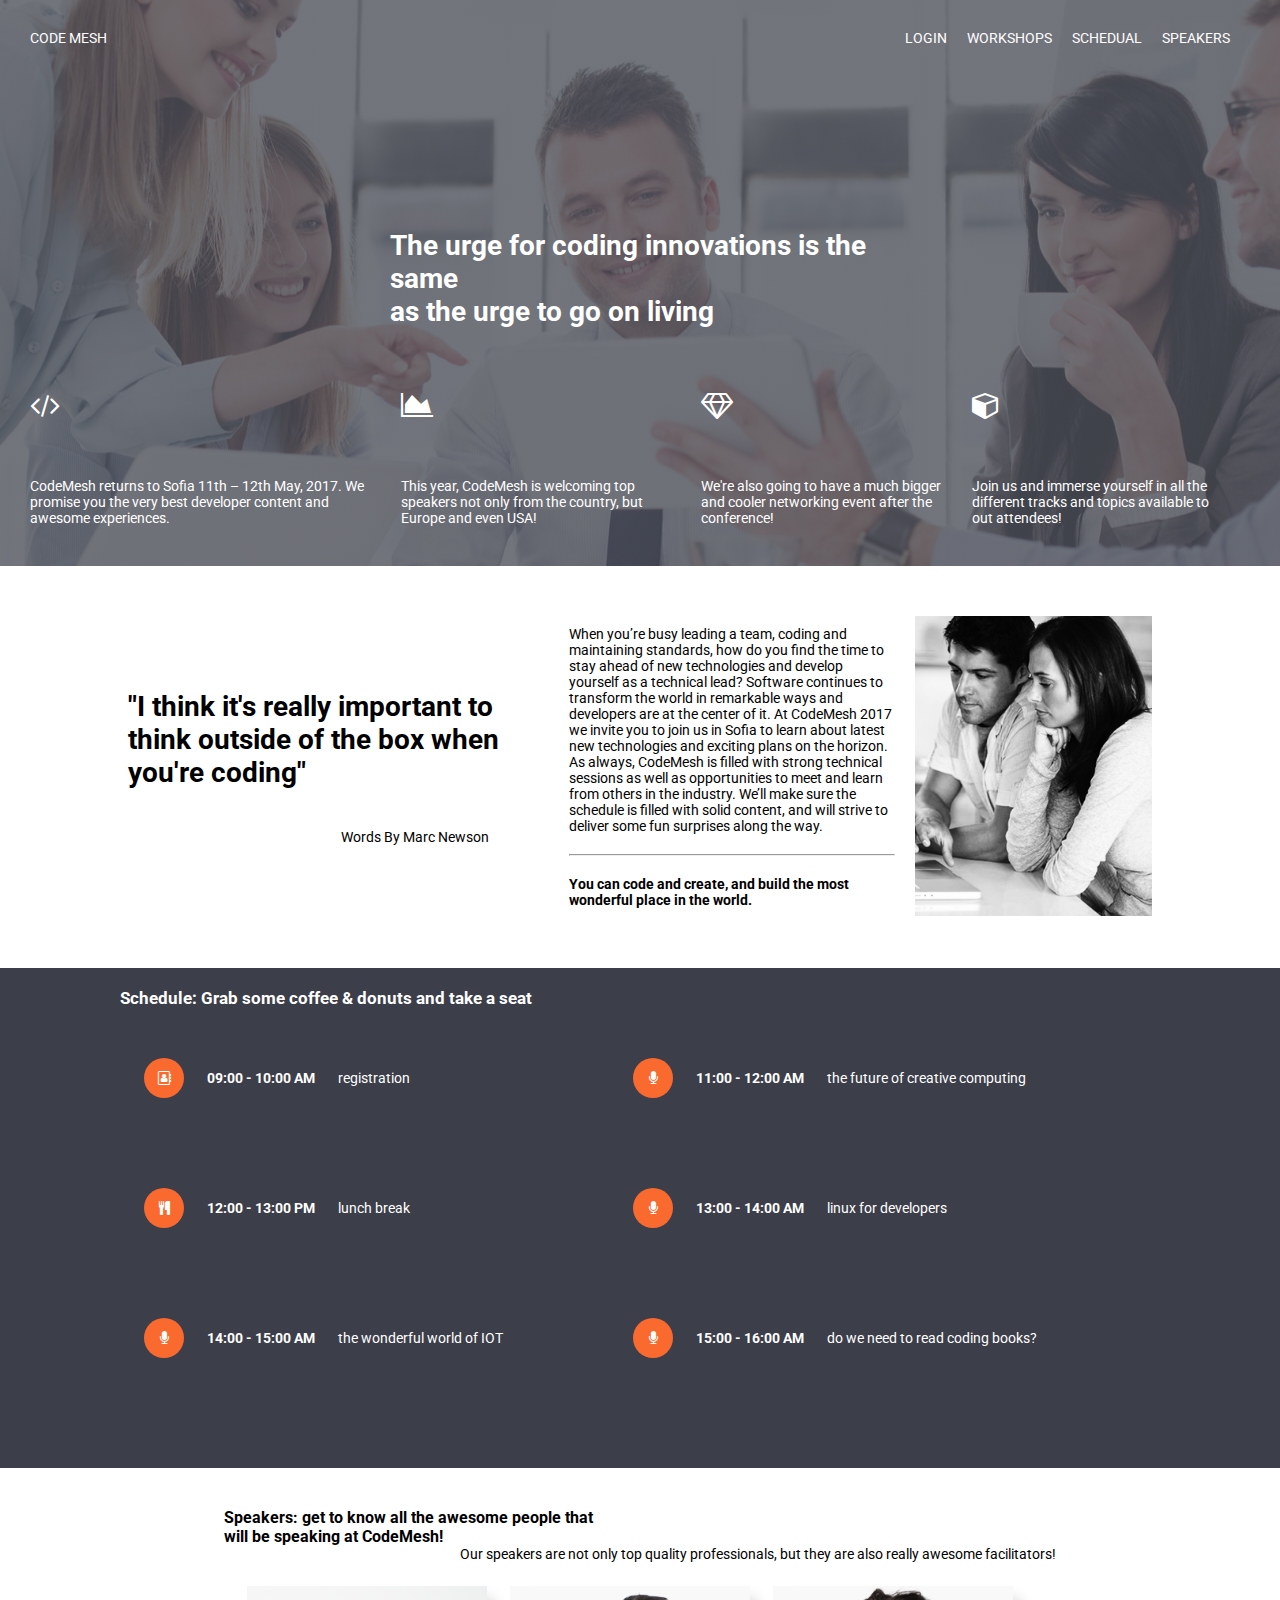
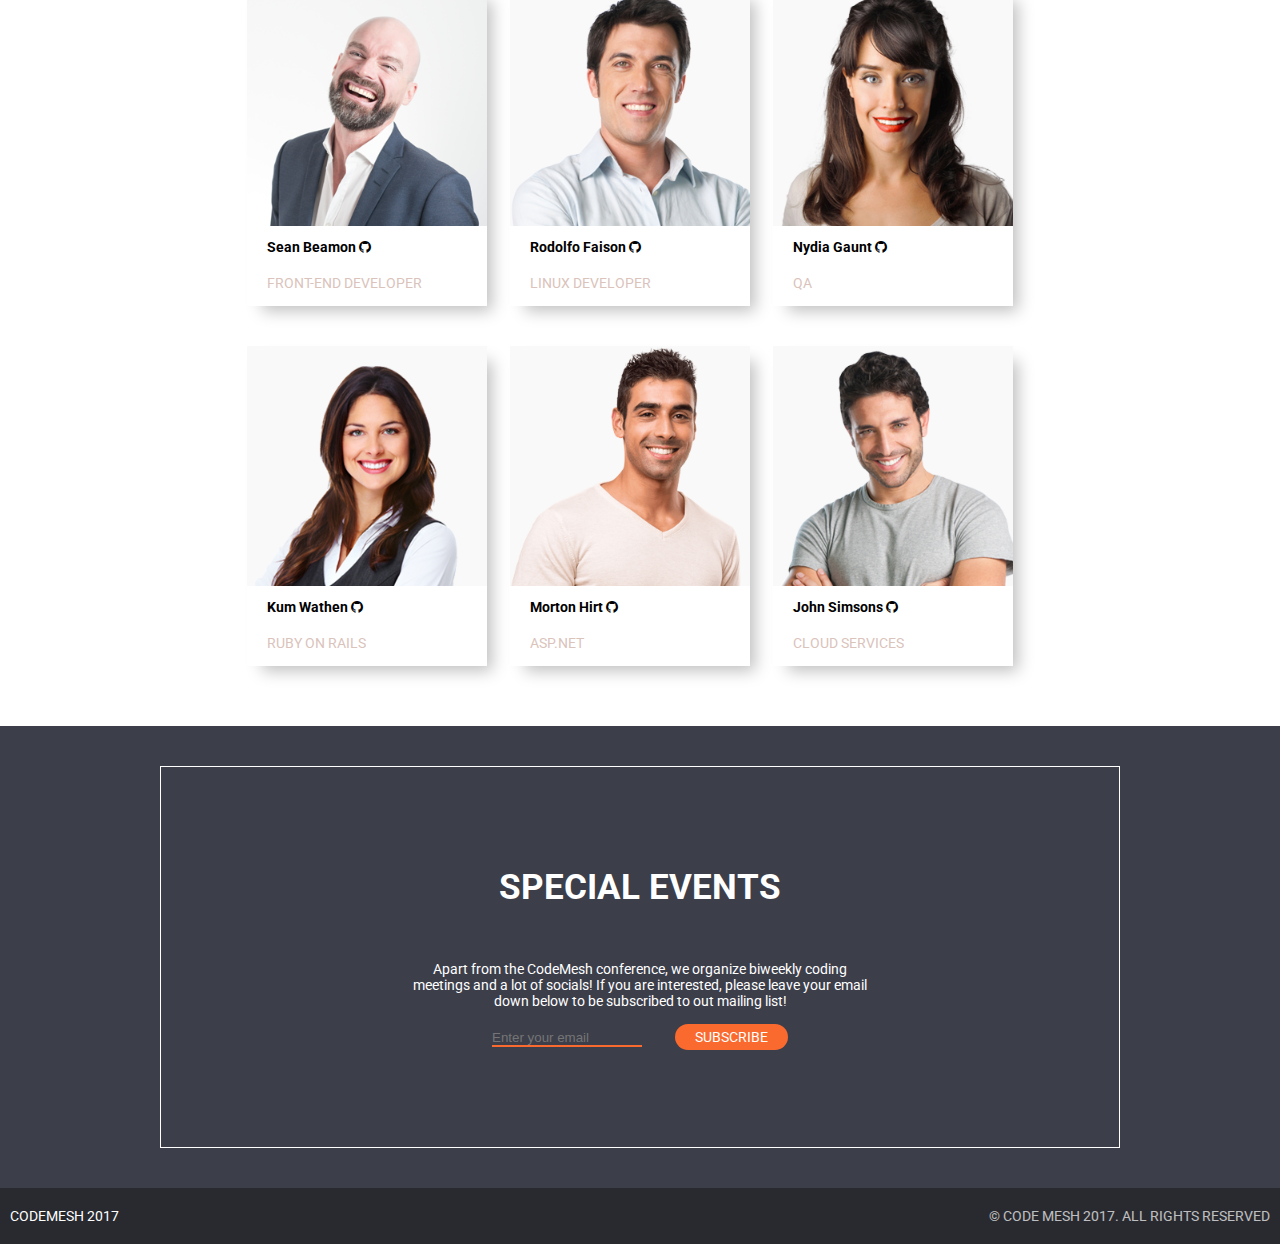
==== Landing Pages/Conference/index.html @ 928ff034 "Added sections" ====
<!DOCTYPE html>
<html lang="en">
<head>
    <meta charset="UTF-8">
    <title>Conference</title>
    <link rel="stylesheet" href="css/conference.css">
</head>
<body>
<header class="site-header">
    <nav class="clearfix">
        <ul>
            <li id="logo"><a href="#">Code Mesh</a></li>
            <li><a href="#">Speakers</a></li>
            <li><a href="#">Schedual</a></li>
            <li><a href="#">Workshops</a></li>
            <li><a href="#">Login</a></li>
        </ul>
    </nav>
    <section class="jumbotron">
        <h1>The urge for coding innovations is the same
            <span>as the urge to go on living</span></h1>
    </section>
    <section class="info">
        <ul>
            <li>
                <h1><i class="fa fa-code" aria-hidden="true"></i></h1>
                <p>CodeMesh returns to Sofia 11th – 12th May, 2017. We promise
                    you the very best developer content and awesome experiences.</p>
            </li>
            <li>
                <h1><i class="fa fa-area-chart" aria-hidden="true"></i></h1>
                <p>This year, CodeMesh is welcoming top speakers not only from
                    the country, but Europe and even USA!</p>
            </li>
            <li>
                <h1><i class="fa fa-diamond" aria-hidden="true"></i></h1>
                <p>We're also going to have a much bigger and cooler
                    networking event after the conference!</p>
            </li>
            <li>
                <h1><i class="fa fa-cube" aria-hidden="true"></i></h1>
                <p>Join us and immerse yourself in all the different
                    tracks and topics available to out attendees!</p>
            </li>
        </ul>
    </section>
</header>
<main>
    <section class="intro">
        <div>
            <section>
                <blockquote>
                    "I think it's really important to think outside
                    of the box when you're coding"
                </blockquote>
                <p>words by marc newson</p>
            </section>
            <section>
                <p>When you’re busy leading a team, coding and maintaining
                    standards, how do you find the time to stay ahead of
                    new technologies and develop yourself as a technical lead?
                    Software continues to transform the world in remarkable
                    ways and developers are at the center of it. At CodeMesh 2017
                    we invite you to join us in Sofia to learn about
                    latest new technologies and exciting plans on the horizon.
                    As always, CodeMesh is filled with strong technical sessions
                    as well as opportunities to meet and learn from others in
                    the industry. We’ll make sure the schedule is filled with
                    solid content, and will strive to deliver some fun surprises along the way.</p>
                <hr>
                <strong>You can code and create, and build the most wonderful place in the world.</strong>
            </section>
            <section>
                <img src="img/intro-img.png" alt="">
            </section>
        </div>
    </section>
    <section class="schedule">
        <h4>Schedule: Grab some coffee & donuts and take a seat</h4>
        <ul>
            <li>
                <span><i class="fa fa-address-book-o orange-icon" aria-hidden=“true"></i></span>
                <strong>09:00 - 10:00 AM</strong>
                registration
            </li>
            <li>
                <span><i class="fa fa-microphone orange-icon" aria-hidden=“true"></i></span>
                <strong>11:00 - 12:00 AM</strong>
                the future of creative computing
            </li>
            <li>
                <span><i class="fa fa-cutlery orange-icon" aria-hidden=“true"></i></span>
                <strong>12:00 - 13:00 PM</strong>
                lunch break
            </li>
            <li>
                <span><i class="fa fa-microphone orange-icon" aria-hidden=“true"></i></span>
                <strong>13:00 - 14:00 AM</strong>
                linux for developers
            </li>
            <li>
                <span><i class="fa fa-microphone orange-icon" aria-hidden=“true"></i></span>
                <strong>14:00 - 15:00 AM</strong>
                the wonderful world of IOT
            </li>
            <li>
                <span><i class="fa fa-microphone orange-icon" aria-hidden=“true"></i></span>
                <strong>15:00 - 16:00 AM</strong>
                do we need to read coding books?
            </li>
        </ul>
    </section>
    <section class="speakers">
        <section class="desctiption">
            <h3>Speakers: get to know all the awesome people that <span>will be speaking
                at CodeMesh!</span></h3>
            <p>Our speakers are not only top quality professionals, but they are also
                really awesome facilitators!</p>
        </section>
        <ul>
            <li>
                <img src="img/speaker-1.png" alt="Sean Beamon">
                <h4>sean beamon <i class="fa fa-github" aria-hidden="true"></i></h4>
                <p>front-end developer</p>
            </li>
            <li>
                <img src="img/speaker-2.png" alt="rodolfo faison">
                <h4>rodolfo faison <i class="fa fa-github" aria-hidden="true"></i></h4>
                <p>linux developer</p>
            </li>
            <li>
                <img src="img/speaker-3.png" alt="nydia gaunt">
                <h4>nydia gaunt <i class="fa fa-github" aria-hidden="true"></i></h4>
                <p>qa</p>
            </li>
            <li>
                <img src="img/speaker-4.png" alt="kum wathen">
                <h4>kum wathen <i class="fa fa-github" aria-hidden="true"></i></h4>
                <p>ruby on rails</p>
            </li>
            <li>
                <img src="img/speaker-5.png" alt="morton hirt">
                <h4>morton hirt <i class="fa fa-github" aria-hidden="true"></i></h4>
                <p>ASP.NET</p>
            </li>
            <li>
                <img src="img/speaker-6.png" alt="john simsons">
                <h4>john simsons <i class="fa fa-github" aria-hidden="true"></i></h4>
                <p>cloud services</p>
            </li>
        </ul>
    </section>
    <section class="events">
        <section>
            <h1>special events</h1>
            <p>Apart from the CodeMesh conference, we organize biweekly coding
                meetings and a lot of socials! If you are interested, please leave
                your email down below to be subscribed to out mailing list!</p>
            <input type="email" placeholder="Enter your email"> <a href="#" class="btn">subscribe</a>
        </section>
    </section>
</main>
<footer class="site-footer clearfix">
    <p>codemesh 2017</p>
    <p>&copy; code mesh 2017. all rights reserved</p>
</footer>
</body>
</html>
---- Landing Pages/Conference/css/conference.css ----
@import url("https://maxcdn.bootstrapcdn.com/font-awesome/4.7.0/css/font-awesome.min.css");
@import url('https://fonts.googleapis.com/css?family=Roboto');

.clearfix:after {
    visibility: hidden;
    display: block;
    font-size: 0;
    content: " ";
    clear: both;
    height: 0;
}
.clearfix { display: inline-block; }
* html .clearfix { height: 1%; }
.clearfix { display: block; }

*{
    margin: 0;
    padding: 0;
}

body{
    font-size: 14px;
    font-family: 'Roboto', sans-serif;
}

/* Header */
.site-header{
    background: linear-gradient(
            rgba(79,82,91,.8),
            rgba(79,82,91,.8)),
    url("../img/header-bg.png") no-repeat center;
    min-height: 500px;
    padding: 20px 30px 40px 30px;
}
main{
    padding: 20px;
}
nav{
    margin-top: 10px;
}
nav ul li{
    display: inline-block;
    float: right;
}
nav ul li:first-child{
    float: left;
}
nav ul li a{
    text-decoration: none;
    margin-right: 20px;
    color: white;
    text-transform: uppercase;
    transition: color .5s ease;
}
nav ul li a:hover{
    color: #fa6a2e;
}
.jumbotron{
    width: 500px;
    color: white;
    margin: 15% auto 5% auto;
}
.jumbotron span{
    display: block;
}
.info ul{
    box-sizing: border-box;
    list-style: none;
    position: relative;
    display: flex;
}
.info ul li{
    color: white;
    margin-right: 30px;
}
.info ul li h1{
    margin-bottom: 2em;
    font-size: 2em;
}
/* Main */
main{
    padding: 0;
}
/** Intro **/
.intro{
    padding: 40px 0;
}
.intro div{
    display: flex;
    align-items: center;
    margin: 0 auto;
    width: 80%;
}

.intro section:nth-child(1){
    flex-grow: 100;
}
.intro section:nth-child(1) > p{
    text-transform: capitalize;
    float: right;
    margin: 40px 60px 0 0;
}
.intro section:nth-child(2){
    width: 70%;
    padding: 20px;
}
.intro section blockquote{
    font-size: 2em;
    font-weight: bold;
}
.intro section hr{
    margin: 20px 0;
}
.intro section img{
    max-height: 300px;
}
/* Scheduals section */
.schedule{
    background: #3c3e4a;
    color: white;
    padding: 20px;
}
.schedule h4{
    margin: 0 0 50px 100px;
    font-size: 1.2em;
}
.schedule ul{
    list-style: none;
    width: 80%;
    margin: 0 auto;
}
.schedule ul li{
    display: inline-block;
    width: 49%;
    margin-bottom: 90px;
}
.schedule ul li span,.schedule ul li strong{
    margin-right: 20px;
}
.schedule ul li span{
    background: #fa6a2e;
    width: 40px;
    height: 40px;
    border-radius: 50%;
    text-align: center;
    display: inline-block;
}
.schedule ul li span i{
    line-height: 40px;
}
/* Speakers Section */
.speakers{
    padding: 20px 0 40px 0;
}
.speakers .desctiption{
    width: 65%;
    margin: 20px auto;
}
.speakers .desctiption p{
    float: right;
}
.speakers .desctiption span{
    display: block;
}
.speakers ul{
    width: 70%;
    margin: 0 auto;
    text-align: center;
}
.speakers ul li{
    display: inline-block;
    max-width: 240px;
    margin: 20px 20px 20px 0;
    box-shadow: 10px 10px 15px -5px rgba(0,0,0,0.25);
}
.speakers ul li{
    text-align: left;
}
.speakers ul li h4,.speakers ul li p{
    margin-left: 20px;
}
.speakers ul li h4{
    text-transform: capitalize;
    margin-top: 10px;
}
.speakers ul li p{
    text-transform: uppercase;
    color: #dac3bb;
    margin-top: 20px;
    margin-bottom: 15px;
}
.speakers ul li img{
    width: 100%;
}
/* Events */
.events{
    background: #3c3e4a;
    padding: 40px;
}
.events section{
    box-sizing: border-box;
    width: 80%;
    margin: 0 auto;
    border: 1px solid white;
    padding: 100px 250px;
    color: white;
    text-align: center;
}
.events h1{
    font-size: 2.5em;
    margin-bottom: 1.5em;
    text-transform: uppercase;
}
.events p{
    margin-bottom: 20px;
}
.events input{
    border: none;
    background: none;
    width: 150px;
    margin-right: 30px;
    border-bottom: 2px solid #fa6a2e;
}
.events .btn{
    text-decoration: none;
    background: #fa6a2e;
    color: white;
    text-transform: uppercase;
    padding: 5px 20px 5px 20px;
    border-radius: 15px;
    transition: background .5s ease;
}
.events .btn:hover{
    background: gray;
}
.events input:focus{
    box-shadow: none;
    border: 2px solid #fa6a2e;
}
/* Footer */
.site-footer{
    color: white;
    background: #292a2f;
    text-transform: uppercase;
    padding: 20px 10px 20px 10px;
}
.site-footer p:first-child{
    float: left;
}
.site-footer p:last-child{
    float: right;
    opacity: .7;
}
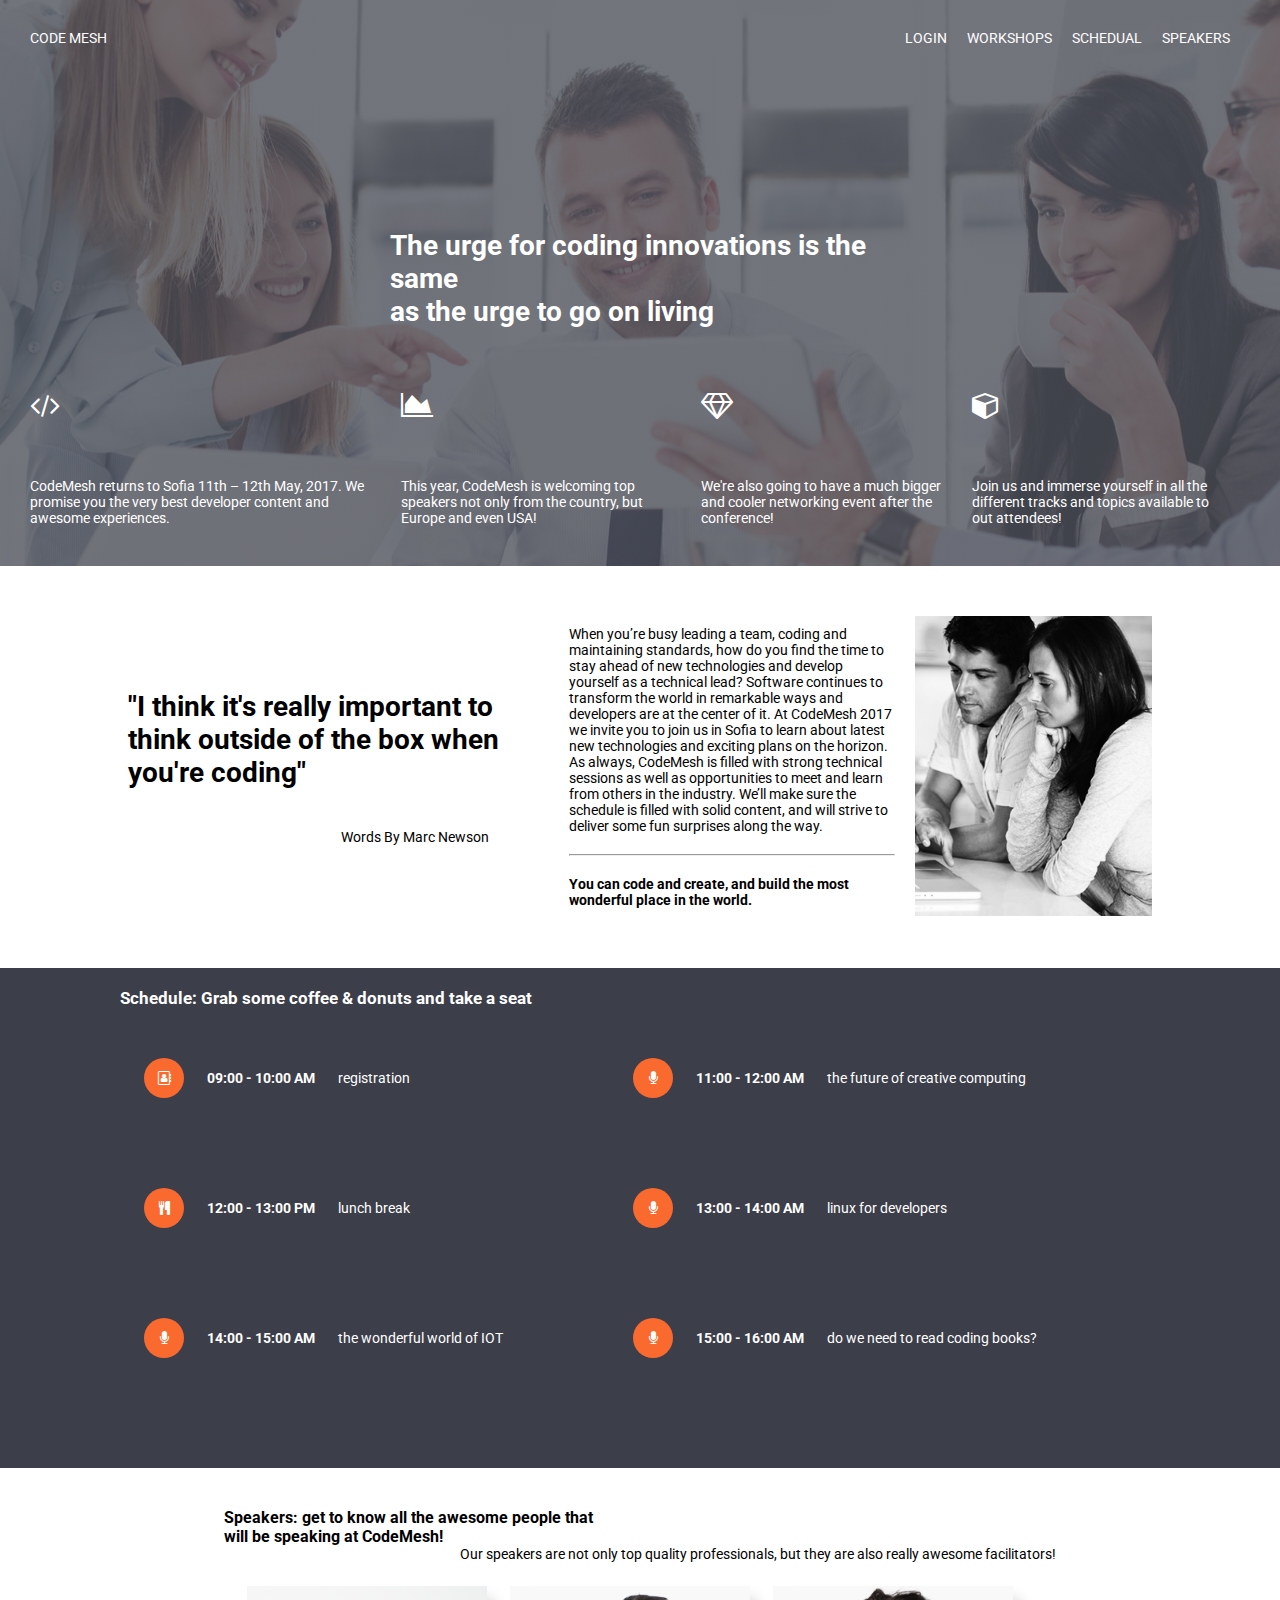
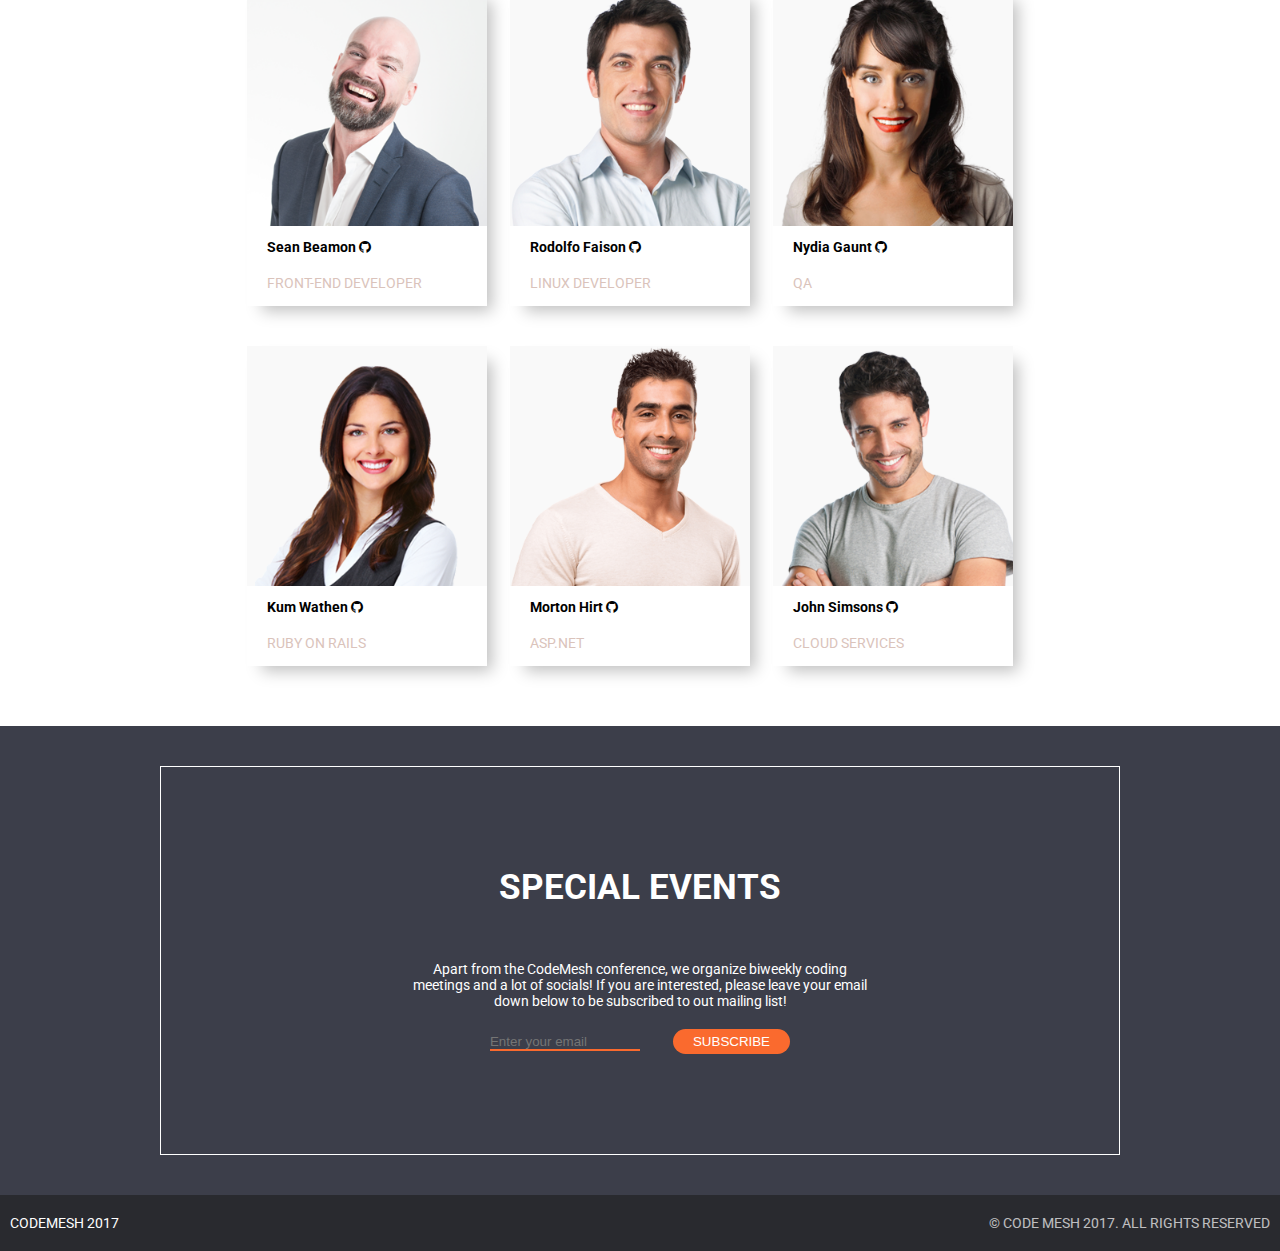
==== commit 6fc987df: "Fixed Title added form" ====
--- a/Landing Pages/Conference/index.html
+++ b/Landing Pages/Conference/index.html
@@ -2,7 +2,7 @@
 <html lang="en">
 <head>
     <meta charset="UTF-8">
-    <title>Conference</title>
+    <title>Conference Landing Page</title>
     <link rel="stylesheet" href="css/conference.css">
 </head>
 <body>
@@ -156,7 +156,10 @@
             <p>Apart from the CodeMesh conference, we organize biweekly coding
                 meetings and a lot of socials! If you are interested, please leave
                 your email down below to be subscribed to out mailing list!</p>
-            <input type="email" placeholder="Enter your email"> <a href="#" class="btn">subscribe</a>
+            <form action="submit">
+                <input type="email" placeholder="Enter your email">
+                <button type="submit" class="btn">Subscribe</button>
+            </form>
         </section>
     </section>
 </main>
--- a/Landing Pages/Conference/css/conference.css
+++ b/Landing Pages/Conference/css/conference.css
@@ -223,7 +223,9 @@
 }
 .events .btn{
     text-decoration: none;
+    border: none;
     background: #fa6a2e;
+    cursor: pointer;
     color: white;
     text-transform: uppercase;
     padding: 5px 20px 5px 20px;
